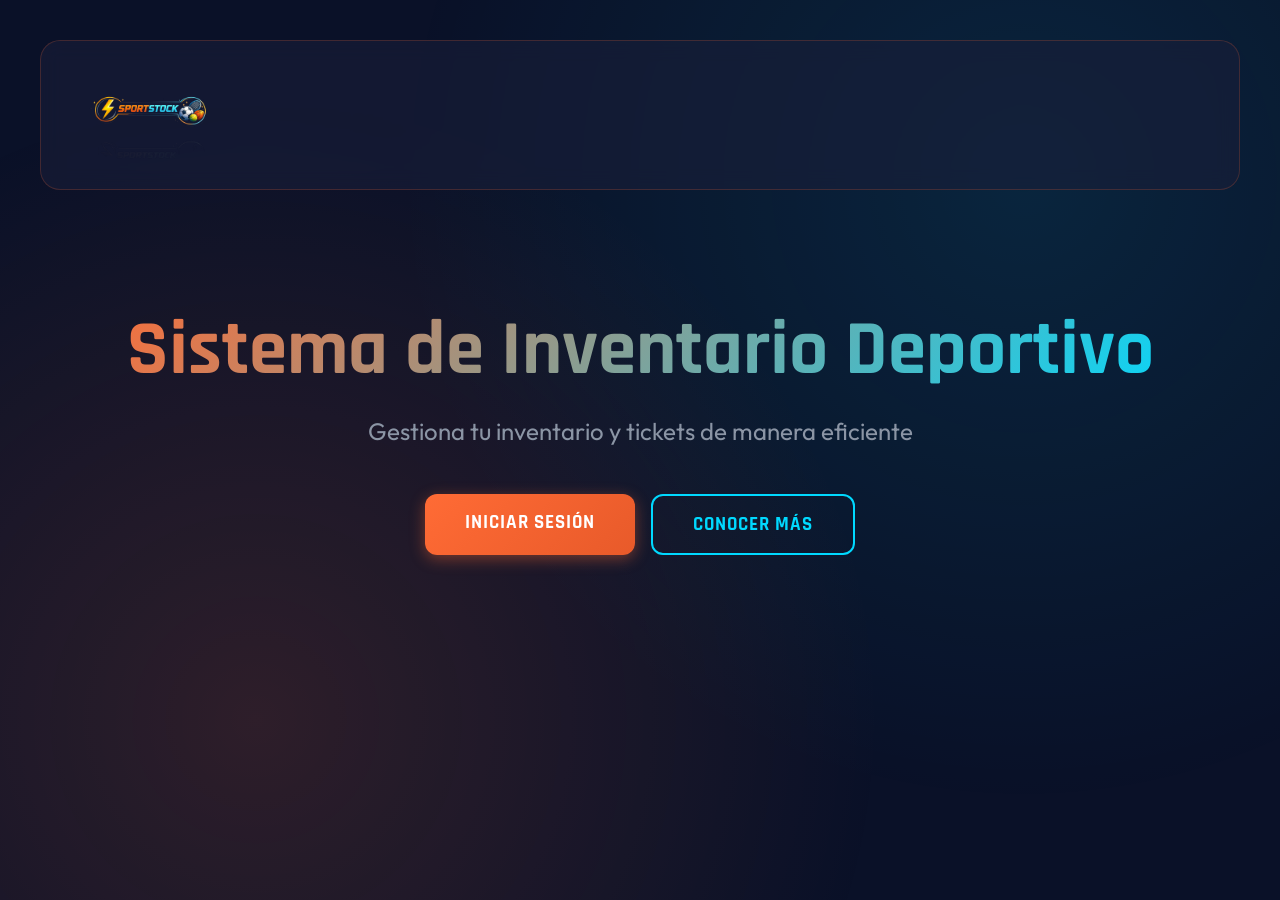
==== index.html @ 63e5577b "Proyecto de Aula" ====
<!DOCTYPE html>
<html lang="es">
<head>
    <meta charset="UTF-8">
    <meta name="viewport" content="width=device-width, initial-scale=1.0">
    <title>SportStock - Sistema de Inventario Deportivo</title>
    <link href="https://fonts.googleapis.com/css2?family=Rajdhani:wght@300;400;500;600;700&family=Outfit:wght@300;400;500;600&display=swap" rel="stylesheet">
    <link href="css/index.css" rel="stylesheet">
    <link href="css/mediaquerys.css" rel="stylesheet">
</head>
<body>
    <div class="container">
        <header class="header">
            <img class="logo" src="img/Logo deportivo.png" alt="Logo"/>
        </header>

        <section class="hero">
            <h1>Sistema de Inventario Deportivo</h1>
            <p>Gestiona tu inventario y tickets de manera eficiente</p>
            <div class="cta-buttons">
                <a href="#login" class="btn btn-primary" onclick="showLogin()">Iniciar Sesión</a>
                <a href="#" class="btn btn-secondary" onclick="showFeatures(event)">Conocer Más</a>
            </div>
        </section>

        <section class="features" id="features" style="display: none;">
            <div class="feature-card">
                <div class="feature-icon">📦</div>
                <h3>Gestión de Inventario</h3>
                <p>Administra todos tus artículos deportivos de forma centralizada. Control de stock, categorías y disponibilidad en tiempo real.</p>
            </div>

            <div class="feature-card">
                <div class="feature-icon">🎫</div>
                <h3>Sistema de Tickets</h3>
                <p>Crea, edita y da seguimiento a solicitudes y tickets. CRUD completo con estados y reportes detallados.</p>
            </div>

            <div class="feature-card">
                <div class="feature-icon">📊</div>
                <h3>Reportes y Estadísticas</h3>
                <p>Visualiza métricas importantes, préstamos activos y estadísticas del inventario en tiempo real.</p>
            </div>

            <div class="feature-card">
                <div class="feature-icon">🔒</div>
                <h3>Acceso Seguro</h3>
                <p>Sistema de autenticación robusto con validación de usuarios y protección de datos.</p>
            </div>

            <div class="feature-card">
                <div class="feature-icon">📱</div>
                <h3>Diseño Responsive</h3>
                <p>Interfaz adaptable a cualquier dispositivo. Accede desde computadora, tablet o móvil.</p>
            </div>

            <div class="feature-card">
                <div class="feature-icon">⚡</div>
                <h3>Rápido y Eficiente</h3>
                <p>Diseñado para optimizar tus operaciones diarias con una interfaz intuitiva y moderna.</p>
            </div>
        </section>

        <section class="auth-section" id="login" style="display: none;">
            <div class="auth-card">
                <h2>Iniciar Sesión</h2>
                <p style="color: var(--text-muted); margin-bottom: 2rem;">Accede al sistema de gestión</p>
                
                <form id="login-form">
                    <div class="form-group">
                        <label>Usuario</label>
                        <input type="text" id="username" required>
                        <div class="error-message" id="username-error"></div>
                    </div>
                    
                    <div class="form-group">
                        <label>Contraseña</label>
                        <input type="password" id="password" required>
                        <div class="error-message" id="password-error"></div>
                    </div>
                    
                    <div class="form-group">
                        <button type="submit" class="btn btn-primary" style="width: 100%;">
                            Ingresar al Sistema
                        </button>
                    </div>
                    
                    <div class="text-center">
                        <a href="#" class="link" onclick="showRecovery()">¿Olvidaste tu contraseña?</a>
                    </div>
                    
                    <div class="text-center" style="margin-top: 1.5rem; padding-top: 1.5rem; border-top: 1px solid rgba(255, 107, 53, 0.2);">
                        <span style="color: var(--text-muted);">¿No tienes cuenta?</span>
                        <a href="#" class="link" onclick="showRegister()">Regístrate aquí</a>
                    </div>
                </form>
            </div>
        </section>

        <!-- SECCIÓN DE REGISTRO -->
        <section class="auth-section" id="register" style="display: none;">
            <div class="auth-card">
                <h2>Crear Cuenta</h2>
                <p style="color: var(--text-muted); margin-bottom: 2rem;">Regístrate en el sistema</p>
                
                <form id="register-form">
                    <div class="form-group">
                        <label>Nombre Completo</label>
                        <input type="text" id="reg-name" required placeholder="Juan Pérez">
                    </div>
                    
                    <div class="form-group">
                        <label>Email</label>
                        <input type="email" id="reg-email" required placeholder="tu@email.com">
                    </div>
                    
                    <div class="form-group">
                        <label>Usuario</label>
                        <input type="text" id="reg-username" required placeholder="usuario">
                        <div class="error-message" id="reg-username-error"></div>
                    </div>
                    
                    <div class="form-group">
                        <label>Contraseña</label>
                        <input type="password" id="reg-password" required placeholder="Mínimo 6 caracteres">
                        <div class="error-message" id="reg-password-error"></div>
                    </div>
                    
                    <div class="form-group">
                        <label>Confirmar Contraseña</label>
                        <input type="password" id="reg-confirm-password" required>
                        <div class="error-message" id="reg-confirm-error"></div>
                    </div>
                    
                    <div class="form-group">
                        <button type="submit" class="btn btn-primary" style="width: 100%;">
                            Crear Cuenta
                        </button>
                    </div>
                    
                    <div class="text-center">
                        <span style="color: var(--text-muted);">¿Ya tienes cuenta?</span>
                        <a href="#" class="link" onclick="showLogin()">Inicia sesión aquí</a>
                    </div>
                </form>
            </div>
        </section>

        <!-- SECCIÓN DE RECUPERACIÓN -->
        <section class="auth-section" id="recovery" style="display: none;">
            <div class="auth-card">
                <h2>Recuperar Contraseña</h2>
                <p style="color: var(--text-muted); margin-bottom: 2rem;">Ingresa tu email para restablecer tu contraseña</p>
                
                <form id="recovery-form">
                    <div class="form-group">
                        <label>Email Registrado</label>
                        <input type="email" id="recovery-email" required placeholder="tu@email.com">
                    </div>
                    
                    <div class="form-group">
                        <button type="submit" class="btn btn-secondary" style="width: 100%;">
                            Enviar Enlace de Recuperación
                        </button>
                    </div>
                    
                    <div class="text-center">
                        <a href="#" class="link" onclick="showLogin()">Volver al inicio de sesión</a>
                    </div>
                </form>
            </div>
        </section>
    </div>

    <script src="app.js"></script>
</body>
</html>
---- css/index.css ----
* {
            margin: 0;
            padding: 0;
            box-sizing: border-box;
        }

        :root {
            --primary: #FF6B35;
            --primary-dark: #E85A2A;
            --secondary: #004E89;
            --accent: #00D9FF;
            --bg-dark: #0A1128;
            --text-light: #F0F4F8;
            --text-muted: #8B95A5;
            --success: #00E676;
            --error: #FF3D3D;
        }

        body {
            font-family: 'Outfit', sans-serif;
            background: var(--bg-dark);
            color: var(--text-light);
            min-height: 100vh;
            overflow-x: hidden;
        }

        body::before {
            content: '';
            position: fixed;
            top: 0;
            left: 0;
            width: 100%;
            height: 100%;
            background: 
                radial-gradient(circle at 20% 80%, rgba(255, 107, 53, 0.15) 0%, transparent 50%),
                radial-gradient(circle at 80% 20%, rgba(0, 217, 255, 0.1) 0%, transparent 50%);
            z-index: 0;
            pointer-events: none;
        }

        .container {
            max-width: 1400px;
            margin: 0 auto;
            padding: 2rem;
            position: relative;
            z-index: 1;
        }

        .header {
            display: flex;
            justify-content: space-between;
            align-items: center;
            padding: 1.5rem 2rem;
            background: rgba(26, 31, 58, 0.6);
            backdrop-filter: blur(10px);
            border-radius: 20px;
            border: 1px solid rgba(255, 107, 53, 0.2);
            margin-bottom: 3rem;
        }

        .logo {
            display: flex;
            align-items: center;
            gap: 1rem;
            font-family: 'Rajdhani', sans-serif;
            font-size: 2rem;
            font-weight: 700;
            color: var(--primary);
            text-transform: uppercase;
            letter-spacing: 2px;
            height: auto;
            max-width: 150px;
        }

        .hero {
            text-align: center;
            padding: 4rem 2rem;
        }

        .hero h1 {
            font-family: 'Rajdhani', sans-serif;
            font-size: 4rem;
            font-weight: 700;
            margin-bottom: 1rem;
            background: linear-gradient(135deg, var(--primary), var(--accent));
            -webkit-background-clip: text;
            -webkit-text-fill-color: transparent;
            background-clip: text;
        }

        .hero p {
            font-size: 1.5rem;
            color: var(--text-muted);
            margin-bottom: 3rem;
        }

        .cta-buttons {
            display: flex;
            gap: 1rem;
            justify-content: center;
            flex-wrap: wrap;
        }

        .btn {
            padding: 1rem 2.5rem;
            border: none;
            border-radius: 12px;
            font-family: 'Rajdhani', sans-serif;
            font-size: 1.2rem;
            font-weight: 700;
            text-transform: uppercase;
            letter-spacing: 1px;
            cursor: pointer;
            transition: all 0.3s ease;
            text-decoration: none;
            display: inline-block;
        }

        .btn-primary {
            background: linear-gradient(135deg, var(--primary), var(--primary-dark));
            color: white;
            box-shadow: 0 4px 15px rgba(255, 107, 53, 0.4);
        }

        .btn-primary:hover {
            transform: translateY(-2px);
            box-shadow: 0 6px 20px rgba(255, 107, 53, 0.6);
        }

        .btn-secondary {
            background: transparent;
            color: var(--accent);
            border: 2px solid var(--accent);
        }

        .btn-secondary:hover {
            background: var(--secondary);
        }

        .features-section {
            background: rgba(10, 17, 40, 0.9);
            border-radius: 32px;
            padding: 3rem 2rem 2.5rem;
            border: 1px solid rgba(255, 107, 53, 0.15);
            margin-top: 4rem;
        }

        .features-section .section-heading {
            text-align: center;
            margin-bottom: 2rem;
            max-width: 780px;
            margin-left: auto;
            margin-right: auto;
        }

        .features-section .section-heading h2 {
            font-family: 'Rajdhani', sans-serif;
            font-size: 2.8rem;
            margin-bottom: 0.75rem;
            color: var(--primary);
        }

        .features-section .section-heading p {
            color: var(--text-muted);
            font-size: 1rem;
            line-height: 1.7;
        }

        .features {
            display: grid;
            grid-template-columns: repeat(auto-fit, minmax(300px, 1fr));
            gap: 2rem;
            margin-top: 1rem;
        }

        .feature-card {
            background: rgba(26, 31, 58, 0.8);
            backdrop-filter: blur(20px);
            border-radius: 20px;
            padding: 2rem;
            border: 1px solid rgba(255, 107, 53, 0.2);
            transition: all 0.3s ease;
            min-height: 235px;
        }

        .feature-card:hover {
            transform: translateY(-5px);
            border-color: var(--primary);
        }

        .feature-icon {
            font-size: 3rem;
            margin-bottom: 1rem;
        }

        .feature-card h3 {
            font-family: 'Rajdhani', sans-serif;
            font-size: 1.5rem;
            margin-bottom: 1rem;
            color: var(--primary);
        }

        .feature-card p {
            color: var(--text-muted);
            line-height: 1.6;
        }

        .auth-section {
            display: flex;
            justify-content: center;
            margin-top: 4rem;
        }

        .auth-card {
            background: rgba(26, 31, 58, 0.8);
            backdrop-filter: blur(20px);
            border-radius: 24px;
            padding: 3rem;
            border: 1px solid rgba(255, 107, 53, 0.3);
            max-width: 500px;
            width: 100%;
        }

        .auth-card h2 {
            font-family: 'Rajdhani', sans-serif;
            font-size: 2rem;
            margin-bottom: 0.5rem;
            background: linear-gradient(135deg, var(--primary), var(--accent));
            -webkit-background-clip: text;
            -webkit-text-fill-color: transparent;
        }

        .form-group {
            margin-bottom: 1.5rem;
        }

        label {
            display: block;
            margin-bottom: 0.5rem;
            color: var(--text-light);
            font-weight: 500;
            text-transform: uppercase;
            font-size: 0.9rem;
        }

        input {
            width: 100%;
            padding: 1rem;
            background: rgba(0, 0, 0, 0.3);
            border: 2px solid rgba(255, 107, 53, 0.2);
            border-radius: 12px;
            color: var(--text-light);
            font-family: 'Outfit', sans-serif;
            font-size: 1rem;
        }

        input:focus {
            outline: none;
            border-color: var(--primary);
            box-shadow: 0 0 20px rgba(255, 107, 53, 0.2);
        }

        .error-message {
            color: var(--error);
            font-size: 0.85rem;
            margin-top: 0.5rem;
            display: none;
        }

        .error-message.show {
            display: block;
        }

        .link {
            color: var(--accent);
            text-decoration: none;
            cursor: pointer;
        }

        .link:hover {
            text-decoration: underline;
        }

        .text-center {
            text-align: center;
            margin-top: 1rem;
        }

        .credentials-box {
            background: transparent;
            border: none;
            border-radius: 0;
            padding: 0;
            margin-bottom: 1.5rem;
        }
---- css/mediaquerys.css ----
﻿/*Resolucion para Moviles*/

@media (max-width: 599px) {
    .container {
        padding: 1rem;
    }

    .header {
        flex-direction: row;
        justify-content: space-between;
        align-items: center;
        gap: 0.75rem;
        padding: 0.8rem 1rem;
    }

    .logo {
        width: auto;
        max-width: 220px;
        max-height: 4.4rem;
    }
    
    .hero {
        padding: 2.5rem 1rem;
    }

    .hero h1 {
        font-size: 2.8rem;
    }

    .hero p {
        font-size: 1rem;
        margin-bottom: 2rem;
    }

    .cta-buttons {
        flex-direction: column;
        width: 100%;
    }

    .btn {
        width: 100%;
        padding: 1rem 1.25rem;
    }

    .features {
        grid-template-columns: 1fr;
        gap: 1rem;
    }

    .feature-card {
        padding: 1.5rem;
    }

    .auth-section {
        margin-top: 2rem;
        padding: 0 0.5rem;
    }

    .auth-card {
        padding: 2rem;
    }

    input,
    select,
    textarea {
        font-size: 0.95rem;
        padding: 0.9rem;
    }

    .stats-grid {
        grid-template-columns: 1fr;
        gap: 1rem;
    }

    .section-title {
        font-size: 1.8rem;
    }

    .header-right {
        width: 100%;
        flex-direction: row;
        align-items: center;
        justify-content: flex-end;
        gap: 0.35rem;
        flex-wrap: nowrap;
    }

    .logo {
        width: auto;
        height: auto;
        max-width: 180px;
        max-height: 3.6rem;
    }

    .user-info {
        justify-content: flex-end;
        width: auto;
        gap: 0.35rem;
        flex-wrap: nowrap;
        align-items: center;
    }

    .user-name {
        display: none;
    }

    .header-right .btn {
        width: auto;
        white-space: nowrap;
        margin: 0;
        padding: 0.7rem 1rem;
    }

    .hamburger {
        align-self: center;
        margin-left: 0.15rem;
        padding: 0.65rem;
    }

    .card > div {
        flex-wrap: wrap;
        gap: 0.75rem;
    }

    .card .btn-primary {
        padding: 0.75rem 1rem;
        font-size: 0.95rem;
        min-width: 0;
    }

    .status-badge {
        padding: 0.25rem 0.5rem;
        font-size: 0.7rem;
        white-space: nowrap;
    }

    .mobile-menu {
        width: 100%;
    }

    .container {
        padding-bottom: 2rem;
    }

    .footer {
        margin-top: 3rem;
    }

    .modal-content {
        width: 95%;
        padding: 1.5rem;
    }

    .actions {
        flex-direction: column;
    }

    .form-row {
        grid-template-columns: 1fr;
    }
}


/*Resolucion para Tablets*/

@media (min-width: 600px) and (max-width: 899px) {
    .container {
        padding: 1.5rem;
    }

    .header {
        padding: 1.25rem 1.5rem;
        flex-wrap: wrap;
        justify-content: space-between;
    }

    .logo {
        max-width: 260px;
        max-height: 4.2rem;
    }

    .header-right {
        width: 100%;
        display: flex;
        align-items: center;
        justify-content: flex-end;
        gap: 0.75rem;
        flex-wrap: wrap;
    }

    .user-info {
        justify-content: flex-end;
        gap: 0.5rem;
        flex-wrap: nowrap;
        width: auto;
    }

    .header-right .btn {
        padding: 0.75rem 1rem;
        white-space: nowrap;
    }

    .hamburger {
        margin-left: 0.15rem;
    }

    .card .btn-primary {
        min-width: 10rem;
    }

    .status-badge {
        display: inline-flex;
        align-items: center;
        justify-content: center;
        padding: 0.3rem 0.65rem;
        font-size: 0.75rem;
        min-width: 5rem;
        line-height: 1.2;
    }

    .status-en-proceso {
        min-width: 6.5rem;
    }

    .actions button {
        padding: 0.45rem 0.75rem;
        font-size: 0.8rem;
    }

    .hero h1 {
        font-size: 3.6rem;
    }

    .hero p {
        font-size: 1.25rem;
    }

    .features {
        grid-template-columns: repeat(2, minmax(260px, 1fr));
    }

    .feature-card {
        padding: 1.75rem;
    }

    .auth-card {
        max-width: 520px;
        padding: 2.25rem;
    }

    .stats-grid {
        grid-template-columns: repeat(2, minmax(220px, 1fr));
    }

    .form-row {
        grid-template-columns: 1fr;
    }
}


/*Resolucion para Desktop*/

@media (min-width: 900px) and (max-width: 1199px) {
    .container {
        padding: 2rem;
    }

    .header {
        padding: 1.5rem 2rem;
    }

    .hero h1 {
        font-size: 4.2rem;
    }

    .features {
        grid-template-columns: repeat(3, minmax(260px, 1fr));
        gap: 2rem;
    }

    .auth-card {
        max-width: 560px;
    }

    .stats-grid {
        grid-template-columns: repeat(4, minmax(220px, 1fr));
    }

    .mobile-menu {
        width: 320px;
    }
}


/*Resolucion para extra large*/

@media (min-width: 1200px) {
    .container {
        padding: 2.5rem;
    }

    .hero h1 {
        font-size: 4.8rem;
    }

    .features {
        gap: 2.5rem;
    }

    .stats-grid {
        gap: 2rem;
    }

    .modal-content {
        max-width: 700px;
    }
}
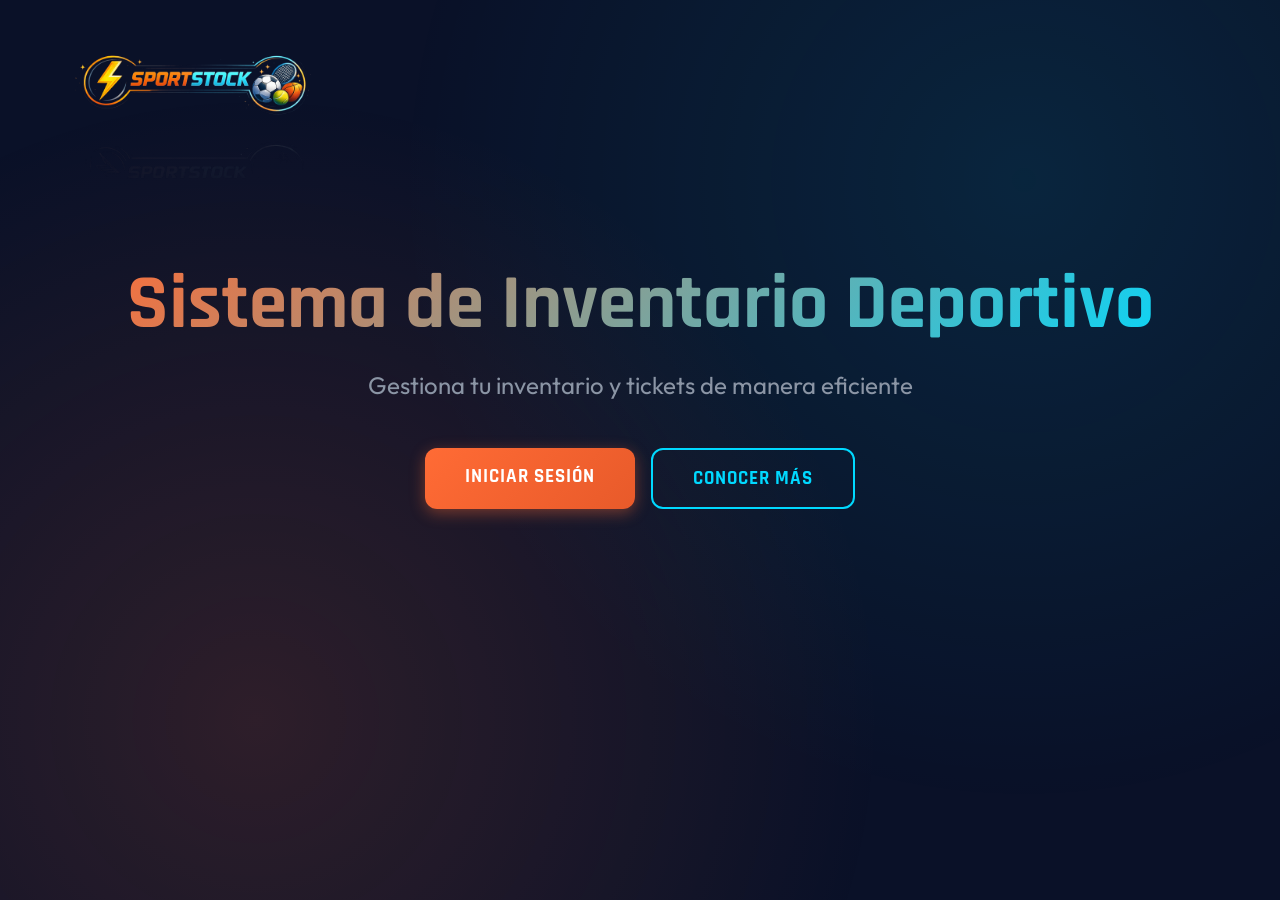
==== commit b65b1dd7: "añade input imagen" ====
--- a/index.html
+++ b/index.html
@@ -1,59 +1,77 @@
 <!DOCTYPE html>
 <html lang="es">
 <head>
+    <!-- Configuración básica del documento HTML -->
     <meta charset="UTF-8">
     <meta name="viewport" content="width=device-width, initial-scale=1.0">
     <title>SportStock - Sistema de Inventario Deportivo</title>
+    <!-- Favicon -->
+    <link rel="icon" href="img/Logo deportivo.png" type="image/png">
+
+    <!-- Fuentes de Google para el diseño -->
     <link href="https://fonts.googleapis.com/css2?family=Rajdhani:wght@300;400;500;600;700&family=Outfit:wght@300;400;500;600&display=swap" rel="stylesheet">
-    <link href="css/index.css" rel="stylesheet">
-    <link href="css/mediaquerys.css" rel="stylesheet">
+
+    <!-- Hojas de estilo CSS -->
+    <link href="css/index.css" rel="stylesheet"> <!-- Estilos específicos de la página principal -->
+    <link href="css/mediaquerys.css" rel="stylesheet"> <!-- Estilos responsivos para diferentes dispositivos -->
 </head>
 <body>
+    <!-- Contenedor principal de la página -->
     <div class="container">
+        <!-- Encabezado con logo -->
         <header class="header">
             <img class="logo" src="img/Logo deportivo.png" alt="Logo"/>
         </header>
 
+        <!-- Sección hero: presentación principal del sistema -->
         <section class="hero">
             <h1>Sistema de Inventario Deportivo</h1>
             <p>Gestiona tu inventario y tickets de manera eficiente</p>
+            <!-- Botones de llamada a acción -->
             <div class="cta-buttons">
                 <a href="#login" class="btn btn-primary" onclick="showLogin()">Iniciar Sesión</a>
                 <a href="#" class="btn btn-secondary" onclick="showFeatures(event)">Conocer Más</a>
             </div>
         </section>
 
+        <!-- Sección de características del sistema (oculta inicialmente) -->
         <section class="features" id="features" style="display: none;">
+            <!-- Tarjeta de gestión de inventario -->
             <div class="feature-card">
                 <div class="feature-icon">📦</div>
                 <h3>Gestión de Inventario</h3>
                 <p>Administra todos tus artículos deportivos de forma centralizada. Control de stock, categorías y disponibilidad en tiempo real.</p>
             </div>
 
+            <!-- Tarjeta de sistema de tickets -->
             <div class="feature-card">
                 <div class="feature-icon">🎫</div>
                 <h3>Sistema de Tickets</h3>
                 <p>Crea, edita y da seguimiento a solicitudes y tickets. CRUD completo con estados y reportes detallados.</p>
             </div>
 
+            <!-- Tarjeta de reportes y estadísticas -->
             <div class="feature-card">
                 <div class="feature-icon">📊</div>
                 <h3>Reportes y Estadísticas</h3>
                 <p>Visualiza métricas importantes, préstamos activos y estadísticas del inventario en tiempo real.</p>
             </div>
 
+            <!-- Tarjeta de acceso seguro -->
             <div class="feature-card">
                 <div class="feature-icon">🔒</div>
                 <h3>Acceso Seguro</h3>
                 <p>Sistema de autenticación robusto con validación de usuarios y protección de datos.</p>
             </div>
 
+            <!-- Tarjeta de diseño responsive -->
             <div class="feature-card">
                 <div class="feature-icon">📱</div>
                 <h3>Diseño Responsive</h3>
                 <p>Interfaz adaptable a cualquier dispositivo. Accede desde computadora, tablet o móvil.</p>
             </div>
 
+            <!-- Tarjeta de rendimiento -->
             <div class="feature-card">
                 <div class="feature-icon">⚡</div>
                 <h3>Rápido y Eficiente</h3>
@@ -61,34 +79,36 @@
             </div>
         </section>
 
+        <!-- Sección de autenticación: inicio de sesión -->
         <section class="auth-section" id="login" style="display: none;">
             <div class="auth-card">
                 <h2>Iniciar Sesión</h2>
                 <p style="color: var(--text-muted); margin-bottom: 2rem;">Accede al sistema de gestión</p>
-                
+
+                <!-- Formulario de login -->
                 <form id="login-form">
                     <div class="form-group">
                         <label>Usuario</label>
                         <input type="text" id="username" required>
                         <div class="error-message" id="username-error"></div>
                     </div>
-                    
+
                     <div class="form-group">
                         <label>Contraseña</label>
                         <input type="password" id="password" required>
                         <div class="error-message" id="password-error"></div>
                     </div>
-                    
+
                     <div class="form-group">
                         <button type="submit" class="btn btn-primary" style="width: 100%;">
                             Ingresar al Sistema
                         </button>
                     </div>
-                    
+
                     <div class="text-center">
                         <a href="#" class="link" onclick="showRecovery()">¿Olvidaste tu contraseña?</a>
                     </div>
-                    
+
                     <div class="text-center" style="margin-top: 1.5rem; padding-top: 1.5rem; border-top: 1px solid rgba(255, 107, 53, 0.2);">
                         <span style="color: var(--text-muted);">¿No tienes cuenta?</span>
                         <a href="#" class="link" onclick="showRegister()">Regístrate aquí</a>
@@ -97,12 +117,13 @@
             </div>
         </section>
 
-        <!-- SECCIÓN DE REGISTRO -->
+        <!-- Sección de registro de nuevos usuarios -->
         <section class="auth-section" id="register" style="display: none;">
             <div class="auth-card">
                 <h2>Crear Cuenta</h2>
                 <p style="color: var(--text-muted); margin-bottom: 2rem;">Regístrate en el sistema</p>
                 
+                <!-- Formulario de registro -->
                 <form id="register-form">
                     <div class="form-group">
                         <label>Nombre Completo</label>
@@ -146,12 +167,13 @@
             </div>
         </section>
 
-        <!-- SECCIÓN DE RECUPERACIÓN -->
+        <!-- Sección de recuperación de contraseña -->
         <section class="auth-section" id="recovery" style="display: none;">
             <div class="auth-card">
                 <h2>Recuperar Contraseña</h2>
                 <p style="color: var(--text-muted); margin-bottom: 2rem;">Ingresa tu email para restablecer tu contraseña</p>
                 
+                <!-- Formulario de recuperación -->
                 <form id="recovery-form">
                     <div class="form-group">
                         <label>Email Registrado</label>
@@ -172,6 +194,7 @@
         </section>
     </div>
 
+    <!-- Script principal que maneja la lógica del frontend -->
     <script src="app.js"></script>
 </body>
 </html>
--- a/css/index.css
+++ b/css/index.css
@@ -1,297 +1,319 @@
- * {
-            margin: 0;
-            padding: 0;
-            box-sizing: border-box;
-        }
-
-        :root {
-            --primary: #FF6B35;
-            --primary-dark: #E85A2A;
-            --secondary: #004E89;
-            --accent: #00D9FF;
-            --bg-dark: #0A1128;
-            --text-light: #F0F4F8;
-            --text-muted: #8B95A5;
-            --success: #00E676;
-            --error: #FF3D3D;
-        }
-
-        body {
-            font-family: 'Outfit', sans-serif;
-            background: var(--bg-dark);
-            color: var(--text-light);
-            min-height: 100vh;
-            overflow-x: hidden;
-        }
-
-        body::before {
-            content: '';
-            position: fixed;
-            top: 0;
-            left: 0;
-            width: 100%;
-            height: 100%;
-            background: 
-                radial-gradient(circle at 20% 80%, rgba(255, 107, 53, 0.15) 0%, transparent 50%),
-                radial-gradient(circle at 80% 20%, rgba(0, 217, 255, 0.1) 0%, transparent 50%);
-            z-index: 0;
-            pointer-events: none;
-        }
-
-        .container {
-            max-width: 1400px;
-            margin: 0 auto;
-            padding: 2rem;
-            position: relative;
-            z-index: 1;
-        }
-
-        .header {
-            display: flex;
-            justify-content: space-between;
-            align-items: center;
-            padding: 1.5rem 2rem;
-            background: rgba(26, 31, 58, 0.6);
-            backdrop-filter: blur(10px);
-            border-radius: 20px;
-            border: 1px solid rgba(255, 107, 53, 0.2);
-            margin-bottom: 3rem;
-        }
-
-        .logo {
-            display: flex;
-            align-items: center;
-            gap: 1rem;
-            font-family: 'Rajdhani', sans-serif;
-            font-size: 2rem;
-            font-weight: 700;
-            color: var(--primary);
-            text-transform: uppercase;
-            letter-spacing: 2px;
-            height: auto;
-            max-width: 150px;
-        }
-
-        .hero {
-            text-align: center;
-            padding: 4rem 2rem;
-        }
-
-        .hero h1 {
-            font-family: 'Rajdhani', sans-serif;
-            font-size: 4rem;
-            font-weight: 700;
-            margin-bottom: 1rem;
-            background: linear-gradient(135deg, var(--primary), var(--accent));
-            -webkit-background-clip: text;
-            -webkit-text-fill-color: transparent;
-            background-clip: text;
-        }
-
-        .hero p {
-            font-size: 1.5rem;
-            color: var(--text-muted);
-            margin-bottom: 3rem;
-        }
-
-        .cta-buttons {
-            display: flex;
-            gap: 1rem;
-            justify-content: center;
-            flex-wrap: wrap;
-        }
-
-        .btn {
-            padding: 1rem 2.5rem;
-            border: none;
-            border-radius: 12px;
-            font-family: 'Rajdhani', sans-serif;
-            font-size: 1.2rem;
-            font-weight: 700;
-            text-transform: uppercase;
-            letter-spacing: 1px;
-            cursor: pointer;
-            transition: all 0.3s ease;
-            text-decoration: none;
-            display: inline-block;
-        }
-
-        .btn-primary {
-            background: linear-gradient(135deg, var(--primary), var(--primary-dark));
-            color: white;
-            box-shadow: 0 4px 15px rgba(255, 107, 53, 0.4);
-        }
-
-        .btn-primary:hover {
-            transform: translateY(-2px);
-            box-shadow: 0 6px 20px rgba(255, 107, 53, 0.6);
-        }
-
-        .btn-secondary {
-            background: transparent;
-            color: var(--accent);
-            border: 2px solid var(--accent);
-        }
-
-        .btn-secondary:hover {
-            background: var(--secondary);
-        }
-
-        .features-section {
-            background: rgba(10, 17, 40, 0.9);
-            border-radius: 32px;
-            padding: 3rem 2rem 2.5rem;
-            border: 1px solid rgba(255, 107, 53, 0.15);
-            margin-top: 4rem;
-        }
-
-        .features-section .section-heading {
-            text-align: center;
-            margin-bottom: 2rem;
-            max-width: 780px;
-            margin-left: auto;
-            margin-right: auto;
-        }
-
-        .features-section .section-heading h2 {
-            font-family: 'Rajdhani', sans-serif;
-            font-size: 2.8rem;
-            margin-bottom: 0.75rem;
-            color: var(--primary);
-        }
-
-        .features-section .section-heading p {
-            color: var(--text-muted);
-            font-size: 1rem;
-            line-height: 1.7;
-        }
-
-        .features {
-            display: grid;
-            grid-template-columns: repeat(auto-fit, minmax(300px, 1fr));
-            gap: 2rem;
-            margin-top: 1rem;
-        }
-
-        .feature-card {
-            background: rgba(26, 31, 58, 0.8);
-            backdrop-filter: blur(20px);
-            border-radius: 20px;
-            padding: 2rem;
-            border: 1px solid rgba(255, 107, 53, 0.2);
-            transition: all 0.3s ease;
-            min-height: 235px;
-        }
-
-        .feature-card:hover {
-            transform: translateY(-5px);
-            border-color: var(--primary);
-        }
-
-        .feature-icon {
-            font-size: 3rem;
-            margin-bottom: 1rem;
-        }
-
-        .feature-card h3 {
-            font-family: 'Rajdhani', sans-serif;
-            font-size: 1.5rem;
-            margin-bottom: 1rem;
-            color: var(--primary);
-        }
-
-        .feature-card p {
-            color: var(--text-muted);
-            line-height: 1.6;
-        }
-
-        .auth-section {
-            display: flex;
-            justify-content: center;
-            margin-top: 4rem;
-        }
-
-        .auth-card {
-            background: rgba(26, 31, 58, 0.8);
-            backdrop-filter: blur(20px);
-            border-radius: 24px;
-            padding: 3rem;
-            border: 1px solid rgba(255, 107, 53, 0.3);
-            max-width: 500px;
-            width: 100%;
-        }
-
-        .auth-card h2 {
-            font-family: 'Rajdhani', sans-serif;
-            font-size: 2rem;
-            margin-bottom: 0.5rem;
-            background: linear-gradient(135deg, var(--primary), var(--accent));
-            -webkit-background-clip: text;
-            -webkit-text-fill-color: transparent;
-        }
-
-        .form-group {
-            margin-bottom: 1.5rem;
-        }
-
-        label {
-            display: block;
-            margin-bottom: 0.5rem;
-            color: var(--text-light);
-            font-weight: 500;
-            text-transform: uppercase;
-            font-size: 0.9rem;
-        }
-
-        input {
-            width: 100%;
-            padding: 1rem;
-            background: rgba(0, 0, 0, 0.3);
-            border: 2px solid rgba(255, 107, 53, 0.2);
-            border-radius: 12px;
-            color: var(--text-light);
-            font-family: 'Outfit', sans-serif;
-            font-size: 1rem;
-        }
-
-        input:focus {
-            outline: none;
-            border-color: var(--primary);
-            box-shadow: 0 0 20px rgba(255, 107, 53, 0.2);
-        }
-
-        .error-message {
-            color: var(--error);
-            font-size: 0.85rem;
-            margin-top: 0.5rem;
-            display: none;
-        }
-
-        .error-message.show {
-            display: block;
-        }
-
-        .link {
-            color: var(--accent);
-            text-decoration: none;
-            cursor: pointer;
-        }
-
-        .link:hover {
-            text-decoration: underline;
-        }
-
-        .text-center {
-            text-align: center;
-            margin-top: 1rem;
-        }
-
-        .credentials-box {
-            background: transparent;
-            border: none;
-            border-radius: 0;
-            padding: 0;
-            margin-bottom: 1.5rem;
-        }
+/* =====================================================
+   SPORTSTOCK - HOJA DE ESTILOS PARA INDEX.HTML
+   =====================================================
+   Esta hoja define los estilos para la página principal
+   (landing page) del sistema de inventario deportivo.
+   ===================================================== */
+
+/* RESETEO Y VARIABLES GLOBALES */
+* {
+    margin: 0;
+    padding: 0;
+    box-sizing: border-box; /* Modelo de caja consistente */
+}
+
+/* Variables CSS para colores y tipografía */
+:root {
+    --primary: #FF6B35;        /* Naranja principal */
+    --primary-dark: #E85A2A;   /* Naranja oscuro para hover */
+    --secondary: #004E89;      /* Azul secundario */
+    --accent: #00D9FF;         /* Cian para acentos */
+    --bg-dark: #0A1128;        /* Fondo oscuro principal */
+    --text-light: #F0F4F8;     /* Texto claro */
+    --text-muted: #8B95A5;     /* Texto atenuado */
+    --success: #00E676;        /* Verde para éxito */
+    --error: #FF3D3D;          /* Rojo para errores */
+}
+
+/* ESTILOS GENERALES DEL BODY */
+body {
+    font-family: 'Outfit', sans-serif; /* Fuente principal */
+    background: var(--bg-dark);
+    color: var(--text-light);
+    min-height: 100vh;
+    overflow-x: hidden; /* Evita scroll horizontal */
+}
+
+/* Fondo con gradientes decorativos */
+body::before {
+    content: '';
+    position: fixed;
+    top: 0;
+    left: 0;
+    width: 100%;
+    height: 100%;
+    background: 
+        radial-gradient(circle at 20% 80%, rgba(255, 107, 53, 0.15) 0%, transparent 50%),
+        radial-gradient(circle at 80% 20%, rgba(0, 217, 255, 0.1) 0%, transparent 50%);
+    z-index: 0;
+    pointer-events: none; /* No interfiere con clics */
+}
+
+/* CONTENEDOR PRINCIPAL */
+.container {
+    max-width: 1400vh;
+    margin:0 auto;
+    padding: 2rem;
+    position: relative;
+    z-index: 1; /* Sobre el fondo decorativo */
+}
+
+/* Encabezado con logo */
+.header {
+    margin-top: -3rem;
+}
+
+
+/* Logo en el header */
+.logo {
+    display: flex;
+    align-items: center;
+    gap: 1rem;
+    font-family: 'Rajdhani', sans-serif;
+    font-size: 2rem;
+    font-weight: 700;
+    color: var(--primary);
+    text-transform: uppercase;
+    letter-spacing: 2px;
+    height: auto;
+    max-width: 300px; /* Aumentado de 150px a 250px para hacer el logo más grande */
+
+}
+
+/* SECCIÓN HERO */
+.hero {
+    text-align: center;
+    padding: 4rem 2rem;
+}
+
+.hero h1 {
+    font-family: 'Rajdhani', sans-serif;
+    font-size: 4rem;
+    font-weight: 700;
+    margin-bottom: 1rem;
+    background: linear-gradient(135deg, var(--primary), var(--accent));
+    -webkit-background-clip: text;
+    -webkit-text-fill-color: transparent;
+    background-clip: text; /* Texto con gradiente */
+}
+
+.hero p {
+    font-size: 1.5rem;
+    color: var(--text-muted);
+    margin-bottom: 3rem;
+}
+
+/* BOTONES DE LLAMADA A ACCIÓN */
+.cta-buttons {
+    display: flex;
+    gap: 1rem;
+    justify-content: center;
+    flex-wrap: wrap; /* Se adapta en móviles */
+}
+
+/* Estilos base para botones */
+.btn {
+    padding: 1rem 2.5rem;
+    border: none;
+    border-radius: 12px;
+    font-family: 'Rajdhani', sans-serif;
+    font-size: 1.2rem;
+    font-weight: 700;
+    text-transform: uppercase;
+    letter-spacing: 1px;
+    cursor: pointer;
+    transition: all 0.3s ease;
+    text-decoration: none;
+    display: inline-block;
+}
+
+/* Botón primario */
+.btn-primary {
+    background: linear-gradient(135deg, var(--primary), var(--primary-dark));
+    color: white;
+    box-shadow: 0 4px 15px rgba(255, 107, 53, 0.4);
+}
+
+.btn-primary:hover {
+    transform: translateY(-2px); /* Efecto de elevación */
+    box-shadow: 0 6px 20px rgba(255, 107, 53, 0.6);
+}
+
+/* Botón secundario */
+.btn-secondary {
+    background: transparent;
+    color: var(--accent);
+    border: 2px solid var(--accent);
+}
+
+.btn-secondary:hover {
+    background: var(--secondary);
+}
+
+/* SECCIÓN DE CARACTERÍSTICAS */
+.features-section {
+    background: rgba(10, 17, 40, 0.9);
+    border-radius: 32px;
+    padding: 3rem 2rem 2.5rem;
+    border: 1px solid rgba(255, 107, 53, 0.15);
+    margin-top: 4rem;
+}
+
+.features-section .section-heading {
+    text-align: center;
+    margin-bottom: 2rem;
+    max-width: 780px;
+    margin-left: auto;
+    margin-right: auto;
+}
+
+.features-section .section-heading h2 {
+    font-family: 'Rajdhani', sans-serif;
+    font-size: 2.8rem;
+    margin-bottom: 0.75rem;
+    color: var(--primary);
+}
+
+.features-section .section-heading p {
+    color: var(--text-muted);
+    font-size: 1rem;
+    line-height: 1.7;
+}
+
+/* Grid de características */
+.features {
+    display: grid;
+    grid-template-columns: repeat(auto-fit, minmax(300px, 1fr));
+    gap: 2rem;
+    margin-top: 1rem;
+}
+
+/* Tarjetas de características */
+.feature-card {
+    background: rgba(26, 31, 58, 0.8);
+    backdrop-filter: blur(20px);
+    border-radius: 20px;
+    padding: 2rem;
+    border: 1px solid rgba(255, 107, 53, 0.2);
+    transition: all 0.3s ease;
+    min-height: 235px; /* Altura mínima consistente */
+}
+
+.feature-card:hover {
+    transform: translateY(-5px);
+    border-color: var(--primary);
+}
+
+.feature-icon {
+    font-size: 3rem;
+    margin-bottom: 1rem;
+}
+
+.feature-card h3 {
+    font-family: 'Rajdhani', sans-serif;
+    font-size: 1.5rem;
+    margin-bottom: 1rem;
+    color: var(--primary);
+}
+
+.feature-card p {
+    color: var(--text-muted);
+    line-height: 1.6;
+}
+
+/* SECCIÓN DE AUTENTICACIÓN */
+.auth-section {
+    display: flex;
+    justify-content: center;
+    margin-top: -1rem;
+}
+
+.auth-card {
+    background: rgba(26, 31, 58, 0.8);
+    backdrop-filter: blur(20px);
+    border-radius: 24px;
+    padding: 2.8rem;
+    border: 1px solid rgba(255, 107, 53, 0.3);
+    max-width: 500px;
+    width: 100%;
+}
+
+.auth-card h2 {
+    font-family: 'Rajdhani', sans-serif;
+    font-size: 2rem;
+    margin-bottom: 0.5rem;
+    background: linear-gradient(135deg, var(--primary), var(--accent));
+    -webkit-background-clip: text;
+    -webkit-text-fill-color: transparent;
+}
+
+/* FORMULARIOS */
+.form-group {
+    margin-bottom: 1.5rem;
+}
+
+label {
+    display: block;
+    margin-bottom: 0.5rem;
+    color: var(--text-light);
+    font-weight: 500;
+    text-transform: uppercase;
+    font-size: 0.9rem;
+}
+
+input {
+    width: 100%;
+    padding: 1rem;
+    background: rgba(0, 0, 0, 0.3);
+    border: 2px solid rgba(255, 107, 53, 0.2);
+    border-radius: 12px;
+    color: var(--text-light);
+    font-family: 'Outfit', sans-serif;
+    font-size: 1rem;
+}
+
+input:focus {
+    outline: none;
+    border-color: var(--primary);
+    box-shadow: 0 0 20px rgba(255, 107, 53, 0.2);
+}
+
+/* Mensajes de error */
+.error-message {
+    color: var(--error);
+    font-size: 0.85rem;
+    margin-top: 0.5rem;
+    display: none;
+}
+
+.error-message.show {
+    display: block;
+}
+
+/* Enlaces */
+.link {
+    color: var(--accent);
+    text-decoration: none;
+    cursor: pointer;
+}
+
+.link:hover {
+    text-decoration: underline;
+}
+
+/* Texto centrado */
+.text-center {
+    text-align: center;
+    margin-top: 1rem;
+}
+
+/* Contenedor especial para credenciales */
+.credentials-box {
+    background: transparent;
+    border: none;
+    border-radius: 0;
+    padding: 0;
+    margin-bottom: 1.5rem;
+}
 
         
--- a/css/mediaquerys.css
+++ b/css/mediaquerys.css
@@ -11,12 +11,13 @@
         align-items: center;
         gap: 0.75rem;
         padding: 0.8rem 1rem;
+        margin-top: 0.25rem;
     }
 
     .logo {
         width: auto;
-        max-width: 220px;
-        max-height: 4.4rem;
+        max-width: 250px;
+        max-height: 6.8rem;
     }
     
     .hero {
@@ -52,12 +53,13 @@
     }
 
     .auth-section {
-        margin-top: 2rem;
+        margin-top: 0.75rem;
         padding: 0 0.5rem;
     }
 
     .auth-card {
         padding: 2rem;
+        margin-bottom: 0.75rem;
     }
 
     input,
@@ -88,8 +90,8 @@
     .logo {
         width: auto;
         height: auto;
-        max-width: 180px;
-        max-height: 3.6rem;
+        max-width: 250px;
+        max-height: 6.8rem;
     }
 
     .user-info {
@@ -139,7 +141,7 @@
     }
 
     .container {
-        padding-bottom: 2rem;
+        padding-bottom: 0.75rem;
     }
 
     .footer {
